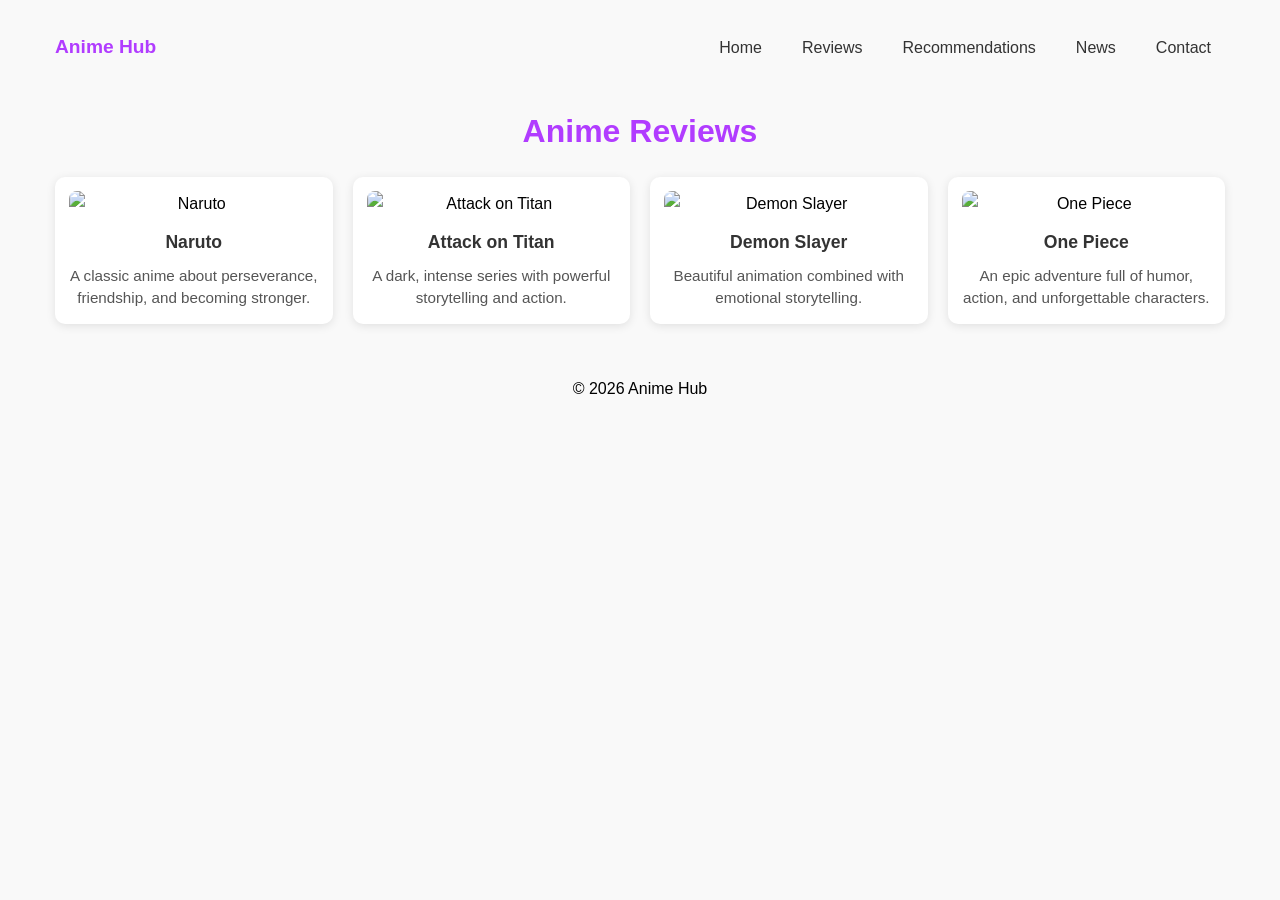
==== reviews.html @ 61db5ef5 "Add files via upload" ====
<!DOCTYPE html>
<html lang="en">
<head>
  <meta charset="UTF-8">
  <meta name="viewport" content="width=device-width, initial-scale=1.0">
  <title>Anime Hub - Reviews</title>
  <link rel="stylesheet" href="style.css">
</head>

<body>
  <div class="container">
    <header>
      <nav class="navbar">
        <h2 class="logo">Anime Hub</h2>

        <div class="nav-links">
          <a href="index.html">Home</a>
          <a href="reviews.html">Reviews</a>
          <a href="recommendations.html">Recommendations</a>
          <a href="news.html">News</a>
          <a href="contact.html">Contact</a>
        </div>
      </nav>
    </header>

    <main>
      <h1 class="page-title">Anime Reviews</h1>

      <section class="reviews-container">

        <div class="review-card">
          <img src="images/Naruto.jpg" alt="Naruto">
          <h3>Naruto</h3>
          <p>A classic anime about perseverance, friendship, and becoming stronger.</p>
        </div>

        <div class="review-card">
          <img src="images/Attack%20on%20Titan.jpg" alt="Attack on Titan">
          <h3>Attack on Titan</h3>
          <p>A dark, intense series with powerful storytelling and action.</p>
        </div>

        <div class="review-card">
          <img src="images/Demon%20Slayer%20Home.jpg" alt="Demon Slayer">
          <h3>Demon Slayer</h3>
          <p>Beautiful animation combined with emotional storytelling.</p>
        </div>

        <div class="review-card">
          <img src="images/One%20Piece.png" alt="One Piece">
          <h3>One Piece</h3>
          <p>An epic adventure full of humor, action, and unforgettable characters.</p>
        </div>

      </section>
    </main>
  </div>

  <footer>© 2026 Anime Hub</footer>
</body>
</html>
---- style.css ----
/* Reset */
* {
  margin: 0;
  padding: 0;
  box-sizing: border-box;
}

/* Body */
body {
  font-family: Arial, sans-serif;
  line-height: 1.6;
  background-color: #f9f9f9;
}

/* Container */
.container {
  width: 100%;
  max-width: 1200px;
  margin: auto;
  padding: 15px;
}

/* NAVIGATION */
.navbar {
  display: flex;
  justify-content: space-between;
  align-items: center;
  flex-wrap: wrap;
  gap: 10px;
  padding: 10px 0 15px;
}

.logo {
  color: #b13cff;
  font-size: 1.2rem;
}

.nav-links {
  display: flex;
  gap: 12px;
  flex-wrap: wrap;
  justify-content: flex-end;
}

.nav-links a {
  text-decoration: none;
  color: #333;
  padding: 10px 14px;
  border-radius: 8px;
  transition: 0.3s;
  white-space: nowrap;
}

.nav-links a:hover {
  background-color: #b13cff;
  color: white;
}

/* MAIN */
.home h1,
.page-title {
  text-align: center;
  color: #b13cff;
  margin: 20px 0;
}

.intro {
  text-align: center;
  margin-bottom: 20px;
  font-size: 1.1rem;
  padding: 0 10px;
}

main {
  width: 100%;
}

/* ANIME GRID */
.anime-row,
.reviews-container {
  display: grid;
  grid-template-columns: repeat(4, 1fr);
  gap: 20px;
}

.anime-card,
.review-card {
  background: white;
  padding: 14px;
  text-align: center;
  border-radius: 10px;
  box-shadow: 0 2px 10px rgba(0,0,0,0.1);
}

.anime-card img,
.review-card img {
  width: 100%;
  height: auto;
  border-radius: 8px;
  display: block;
}

.anime-card p,
.review-card h3 {
  margin-top: 12px;
  color: #333;
}

.review-card h3 {
  font-size: 1.1rem;
}

.review-card p {
  margin-top: 8px;
  font-size: 0.95rem;
  color: #555;
  line-height: 1.5;
}

/* FOOTER */
footer {
  text-align: center;
  padding: 12px;
  margin-top: 25px;
}

/* ✅ TABLET */
@media (max-width: 768px) {
  .anime-row {
    grid-template-columns: repeat(2, 1fr);
  }

  .nav-links {
    justify-content: center;
    width: 100%;
    margin-top: 10px;
  }
}

/* ✅ MOBILE */
@media (max-width: 480px) {
  .anime-row,
  .reviews-container {
    grid-template-columns: 1fr;
  }

  .navbar {
    flex-direction: column;
    align-items: stretch;
  }

  .nav-links {
    flex-direction: column;
    align-items: stretch;
    width: 100%;
  }

  .nav-links a {
    width: 100%;
    text-align: center;
    padding: 12px 0;
  }

  .intro {
    font-size: 1rem;
    padding: 0 10px;
  }
}
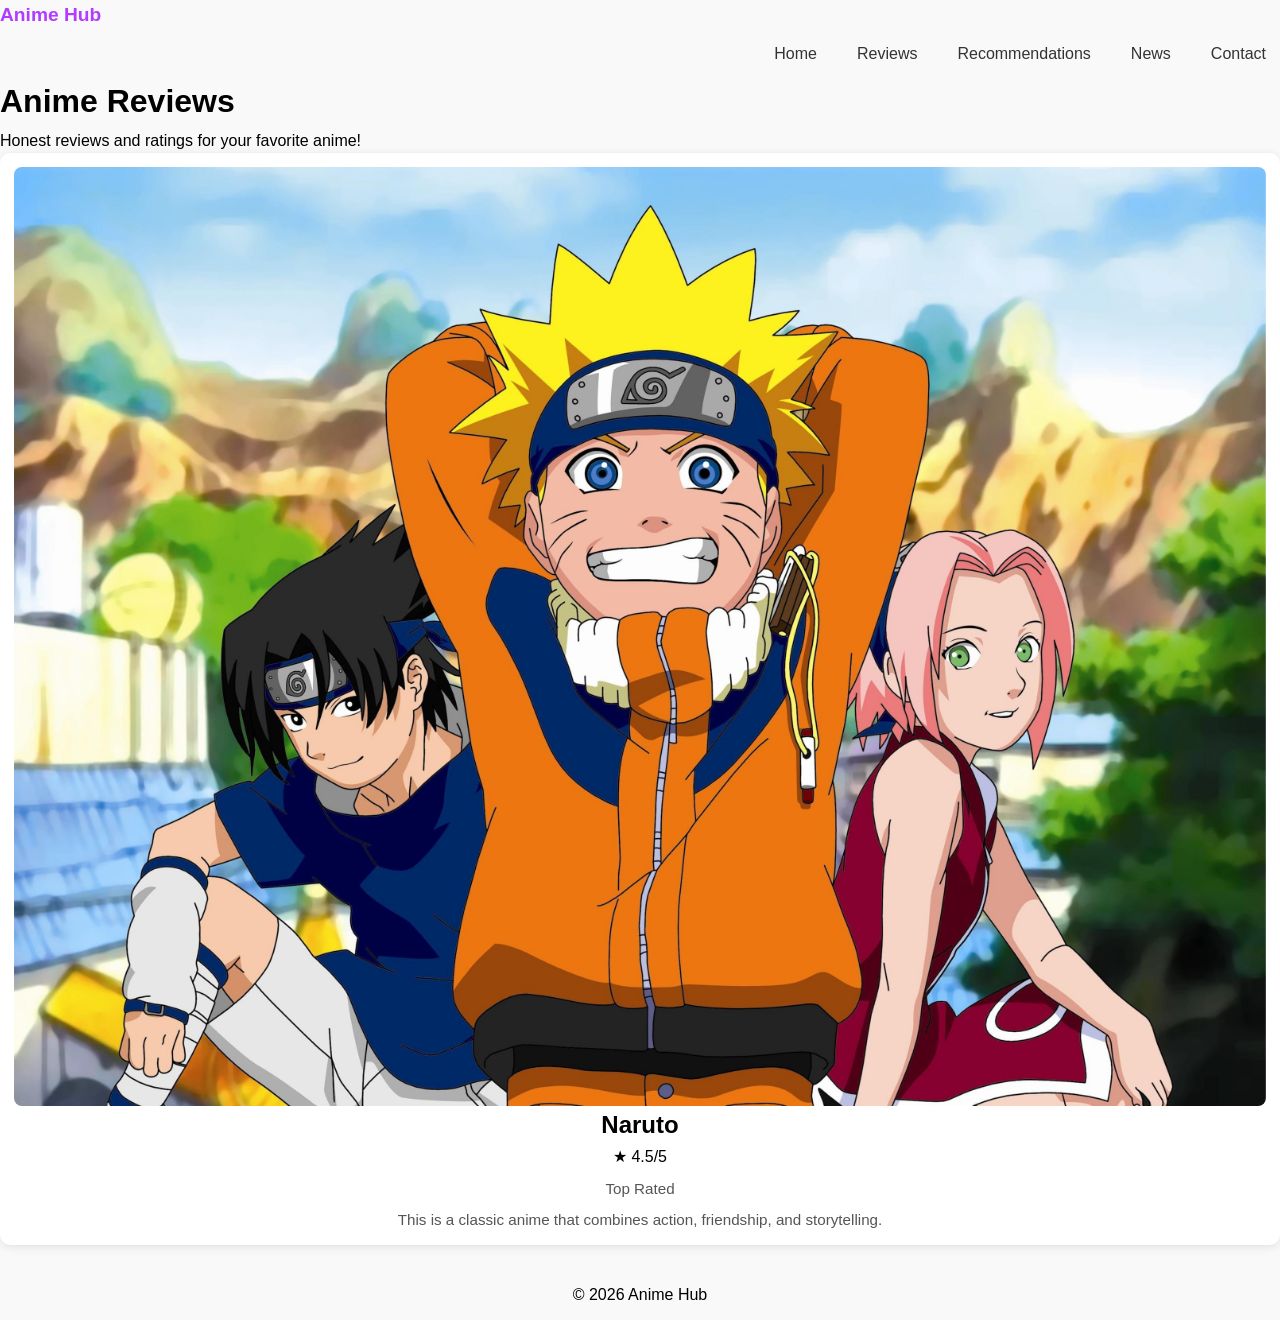
==== commit a381d83f: "Refactor reviews.html for improved layout and responsiveness Updated the reviews page layout and add" ====
--- a/reviews.html
+++ b/reviews.html
@@ -2,60 +2,62 @@
 <html lang="en">
 <head>
   <meta charset="UTF-8">
+  <title>Anime Hub - Reviews</title>
+
+  <!-- ✅ Responsive fix -->
   <meta name="viewport" content="width=device-width, initial-scale=1.0">
-  <title>Anime Hub - Reviews</title>
+
   <link rel="stylesheet" href="style.css">
 </head>
 
 <body>
-  <div class="container">
-    <header>
-      <nav class="navbar">
-        <h2 class="logo">Anime Hub</h2>
 
-        <div class="nav-links">
-          <a href="index.html">Home</a>
-          <a href="reviews.html">Reviews</a>
-          <a href="recommendations.html">Recommendations</a>
-          <a href="news.html">News</a>
-          <a href="contact.html">Contact</a>
+<header>
+  <nav class="nav">
+    <h2 class="logo">Anime Hub</h2>
+
+    <div class="nav-links">
+      <a href="index.html">Home</a>
+      <a href="reviews.html">Reviews</a>
+      <a href="recommendations.html">Recommendations</a>
+      <a href="news.html">News</a>
+      <a href="contact.html">Contact</a>
+    </div>
+  </nav>
+</header>
+
+<main class="page">
+  <h1>Anime Reviews</h1>
+  <p class="subtitle">
+    Honest reviews and ratings for your favorite anime!
+  </p>
+
+  <section class="review-list">
+
+    <!-- Review Card -->
+    <article class="review-card">
+      <div class="review-card-left">
+        <img class="review-image" src="Naruto.jpg" alt="Naruto">
+        <div>
+          <h2>Naruto</h2>
+          <div class="review-score">★ 4.5/5</div>
+          <p class="review-badge top-rated">Top Rated</p>
         </div>
-      </nav>
-    </header>
+      </div>
 
-    <main>
-      <h1 class="page-title">Anime Reviews</h1>
+      <div class="review-details">
+        <p class="review-text">
+          This is a classic anime that combines action, friendship, and storytelling.
+        </p>
+      </div>
+    </article>
 
-      <section class="reviews-container">
+    <!-- Repeat cards (same structure works responsively) -->
 
-        <div class="review-card">
-          <img src="images/Naruto.jpg" alt="Naruto">
-          <h3>Naruto</h3>
-          <p>A classic anime about perseverance, friendship, and becoming stronger.</p>
-        </div>
+  </section>
+</main>
 
-        <div class="review-card">
-          <img src="images/Attack%20on%20Titan.jpg" alt="Attack on Titan">
-          <h3>Attack on Titan</h3>
-          <p>A dark, intense series with powerful storytelling and action.</p>
-        </div>
+<footer>© 2026 Anime Hub</footer>
 
-        <div class="review-card">
-          <img src="images/Demon%20Slayer%20Home.jpg" alt="Demon Slayer">
-          <h3>Demon Slayer</h3>
-          <p>Beautiful animation combined with emotional storytelling.</p>
-        </div>
-
-        <div class="review-card">
-          <img src="images/One%20Piece.png" alt="One Piece">
-          <h3>One Piece</h3>
-          <p>An epic adventure full of humor, action, and unforgettable characters.</p>
-        </div>
-
-      </section>
-    </main>
-  </div>
-
-  <footer>© 2026 Anime Hub</footer>
 </body>
-</html>+</html>
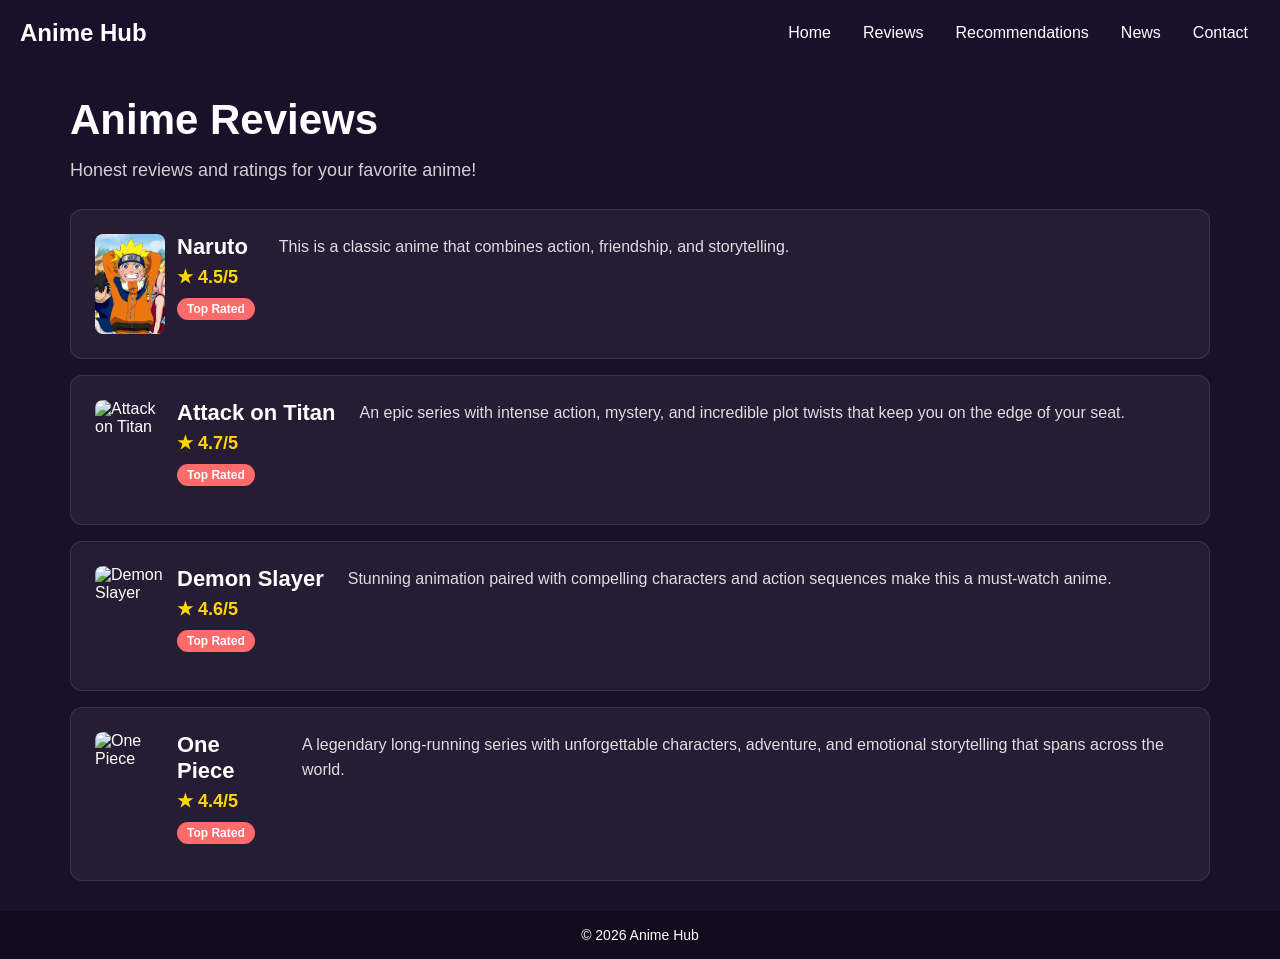
==== commit 8dc0e280: "Enhance mobile responsiveness for all screen sizes and add more review content" ====
--- a/reviews.html
+++ b/reviews.html
@@ -1,63 +1,114 @@
-<!DOCTYPE html>
-<html lang="en">
-<head>
-  <meta charset="UTF-8">
-  <title>Anime Hub - Reviews</title>
-
-  <!-- ✅ Responsive fix -->
-  <meta name="viewport" content="width=device-width, initial-scale=1.0">
-
-  <link rel="stylesheet" href="style.css">
-</head>
-
-<body>
-
-<header>
-  <nav class="nav">
-    <h2 class="logo">Anime Hub</h2>
-
-    <div class="nav-links">
-      <a href="index.html">Home</a>
-      <a href="reviews.html">Reviews</a>
-      <a href="recommendations.html">Recommendations</a>
-      <a href="news.html">News</a>
-      <a href="contact.html">Contact</a>
-    </div>
-  </nav>
-</header>
-
-<main class="page">
-  <h1>Anime Reviews</h1>
-  <p class="subtitle">
-    Honest reviews and ratings for your favorite anime!
-  </p>
-
-  <section class="review-list">
-
-    <!-- Review Card -->
-    <article class="review-card">
-      <div class="review-card-left">
-        <img class="review-image" src="Naruto.jpg" alt="Naruto">
-        <div>
-          <h2>Naruto</h2>
-          <div class="review-score">★ 4.5/5</div>
-          <p class="review-badge top-rated">Top Rated</p>
-        </div>
-      </div>
-
-      <div class="review-details">
-        <p class="review-text">
-          This is a classic anime that combines action, friendship, and storytelling.
-        </p>
-      </div>
-    </article>
-
-    <!-- Repeat cards (same structure works responsively) -->
-
-  </section>
-</main>
-
-<footer>© 2026 Anime Hub</footer>
-
-</body>
-</html>
+<!DOCTYPE html>
+<html lang="en">
+<head>
+  <meta charset="UTF-8">
+  <meta name="viewport" content="width=device-width, initial-scale=1.0, viewport-fit=cover">
+  <meta name="description" content="Anime Hub - Honest reviews and ratings for your favorite anime.">
+  <title>Anime Hub - Reviews</title>
+
+  <link rel="stylesheet" href="style.css">
+</head>
+
+<body>
+
+  <header>
+    <nav class="nav">
+      <h2 class="logo">Anime Hub</h2>
+
+      <div class="nav-links">
+        <a href="index.html">Home</a>
+        <a href="reviews.html">Reviews</a>
+        <a href="recommendations.html">Recommendations</a>
+        <a href="news.html">News</a>
+        <a href="contact.html">Contact</a>
+      </div>
+    </nav>
+  </header>
+
+  <main class="page">
+    <h1>Anime Reviews</h1>
+    <p class="subtitle">
+      Honest reviews and ratings for your favorite anime!
+    </p>
+
+    <section class="review-list">
+
+      <!-- Review Card -->
+      <article class="review-card">
+        <div class="review-card-left">
+          <img class="review-image" src="Naruto.jpg" alt="Naruto">
+          <div>
+            <h2>Naruto</h2>
+            <div class="review-score">★ 4.5/5</div>
+            <p class="review-badge top-rated">Top Rated</p>
+          </div>
+        </div>
+
+        <div class="review-details">
+          <p class="review-text">
+            This is a classic anime that combines action, friendship, and storytelling.
+          </p>
+        </div>
+      </article>
+
+      <!-- Review Card -->
+      <article class="review-card">
+        <div class="review-card-left">
+          <img class="review-image" src="Attack-on-Titan.jpg" alt="Attack on Titan">
+          <div>
+            <h2>Attack on Titan</h2>
+            <div class="review-score">★ 4.7/5</div>
+            <p class="review-badge top-rated">Top Rated</p>
+          </div>
+        </div>
+
+        <div class="review-details">
+          <p class="review-text">
+            An epic series with intense action, mystery, and incredible plot twists that keep you on the edge of your seat.
+          </p>
+        </div>
+      </article>
+
+      <!-- Review Card -->
+      <article class="review-card">
+        <div class="review-card-left">
+          <img class="review-image" src="Demon-Slayer-Home.jpg" alt="Demon Slayer">
+          <div>
+            <h2>Demon Slayer</h2>
+            <div class="review-score">★ 4.6/5</div>
+            <p class="review-badge top-rated">Top Rated</p>
+          </div>
+        </div>
+
+        <div class="review-details">
+          <p class="review-text">
+            Stunning animation paired with compelling characters and action sequences make this a must-watch anime.
+          </p>
+        </div>
+      </article>
+
+      <!-- Review Card -->
+      <article class="review-card">
+        <div class="review-card-left">
+          <img class="review-image" src="One-Piece.png" alt="One Piece">
+          <div>
+            <h2>One Piece</h2>
+            <div class="review-score">★ 4.4/5</div>
+            <p class="review-badge top-rated">Top Rated</p>
+          </div>
+        </div>
+
+        <div class="review-details">
+          <p class="review-text">
+            A legendary long-running series with unforgettable characters, adventure, and emotional storytelling that spans across the world.
+          </p>
+        </div>
+      </article>
+
+    </section>
+  </main>
+
+  <footer>© 2026 Anime Hub</footer>
+
+</body>
+</html>
--- a/style.css
+++ b/style.css
@@ -1,168 +1,356 @@
-/* Reset */
-* {
-  margin: 0;
-  padding: 0;
-  box-sizing: border-box;
-}
-
-/* Body */
-body {
-  font-family: Arial, sans-serif;
-  line-height: 1.6;
-  background-color: #f9f9f9;
-}
-
-/* Container */
-.container {
-  width: 100%;
-  max-width: 1200px;
-  margin: auto;
-  padding: 15px;
-}
-
-/* NAVIGATION */
-.navbar {
-  display: flex;
-  justify-content: space-between;
-  align-items: center;
-  flex-wrap: wrap;
-  gap: 10px;
-  padding: 10px 0 15px;
-}
-
-.logo {
-  color: #b13cff;
-  font-size: 1.2rem;
-}
-
-.nav-links {
-  display: flex;
-  gap: 12px;
-  flex-wrap: wrap;
-  justify-content: flex-end;
-}
-
-.nav-links a {
-  text-decoration: none;
-  color: #333;
-  padding: 10px 14px;
-  border-radius: 8px;
-  transition: 0.3s;
-  white-space: nowrap;
-}
-
-.nav-links a:hover {
-  background-color: #b13cff;
-  color: white;
-}
-
-/* MAIN */
-.home h1,
-.page-title {
-  text-align: center;
-  color: #b13cff;
-  margin: 20px 0;
-}
-
-.intro {
-  text-align: center;
-  margin-bottom: 20px;
-  font-size: 1.1rem;
-  padding: 0 10px;
-}
-
-main {
-  width: 100%;
-}
-
-/* ANIME GRID */
-.anime-row,
-.reviews-container {
-  display: grid;
-  grid-template-columns: repeat(4, 1fr);
-  gap: 20px;
-}
-
-.anime-card,
-.review-card {
-  background: white;
-  padding: 14px;
-  text-align: center;
-  border-radius: 10px;
-  box-shadow: 0 2px 10px rgba(0,0,0,0.1);
-}
-
-.anime-card img,
-.review-card img {
-  width: 100%;
-  height: auto;
-  border-radius: 8px;
-  display: block;
-}
-
-.anime-card p,
-.review-card h3 {
-  margin-top: 12px;
-  color: #333;
-}
-
-.review-card h3 {
-  font-size: 1.1rem;
-}
-
-.review-card p {
-  margin-top: 8px;
-  font-size: 0.95rem;
-  color: #555;
-  line-height: 1.5;
-}
-
-/* FOOTER */
-footer {
-  text-align: center;
-  padding: 12px;
-  margin-top: 25px;
-}
-
-/* ✅ TABLET */
-@media (max-width: 768px) {
-  .anime-row {
-    grid-template-columns: repeat(2, 1fr);
-  }
-
-  .nav-links {
-    justify-content: center;
-    width: 100%;
-    margin-top: 10px;
-  }
-}
-
-/* ✅ MOBILE */
-@media (max-width: 480px) {
-  .anime-row,
-  .reviews-container {
-    grid-template-columns: 1fr;
-  }
-
-  .navbar {
-    flex-direction: column;
-    align-items: stretch;
-  }
-
-  .nav-links {
-    flex-direction: column;
-    align-items: stretch;
-    width: 100%;
-  }
-
-  .nav-links a {
-    width: 100%;
-    text-align: center;
-    padding: 12px 0;
-  }
-
-  .intro {
-    font-size: 1rem;
-    padding: 0 10px;
-  }
-}+/* RESET */
+* {
+  box-sizing: border-box;
+}
+
+body {
+  margin: 0;
+  padding: 0;
+  font-family: Arial, sans-serif;
+  background-color: #1b1029;
+  color: white;
+  min-height: 100vh;
+  display: flex;
+  flex-direction: column;
+}
+
+/* NAVBAR */
+.nav {
+  display: flex;
+  flex-wrap: wrap;
+  justify-content: space-between;
+  align-items: center;
+  background-color: #1a102b;
+  padding: 12px 16px;
+  gap: 16px;
+}
+
+.logo {
+  font-size: clamp(18px, 5vw, 24px);
+  margin: 0;
+  white-space: nowrap;
+}
+
+.nav-links {
+  display: flex;
+  flex-wrap: wrap;
+  gap: 8px;
+  justify-content: flex-end;
+}
+
+.nav a {
+  color: white;
+  text-decoration: none;
+  padding: 8px 12px;
+  font-size: clamp(12px, 2.5vw, 16px);
+  border-radius: 8px;
+  transition: background-color 0.3s ease;
+  white-space: nowrap;
+}
+
+.nav a:hover {
+  background-color: #b13cff;
+}
+
+/* HOME PAGE */
+.home {
+  padding: 16px;
+  text-align: center;
+  flex: 1;
+}
+
+.title {
+  font-size: clamp(24px, 7vw, 48px);
+  margin: 16px 0;
+}
+
+.intro {
+  font-size: clamp(14px, 3vw, 20px);
+  max-width: 100%;
+  margin: 16px auto 20px;
+  padding: 0 12px;
+  line-height: 1.6;
+}
+
+/* GRID SYSTEM */
+.anime-grid {
+  display: grid;
+  grid-template-columns: repeat(auto-fit, minmax(120px, 1fr));
+  gap: 16px;
+  margin: 20px 0;
+  padding: 0 8px;
+}
+
+.anime-card {
+  text-align: center;
+  cursor: pointer;
+  transition: transform 0.3s ease;
+}
+
+.anime-card:hover {
+  transform: translateY(-8px);
+}
+
+.anime-card img {
+  width: 100%;
+  max-width: 200px;
+  aspect-ratio: 3 / 4;
+  object-fit: cover;
+  border-radius: 12px;
+  display: block;
+  margin: 0 auto;
+  box-shadow: 0 4px 12px rgba(0, 0, 0, 0.3);
+}
+
+.anime-card p {
+  font-size: clamp(12px, 2.5vw, 18px);
+  margin-top: 10px;
+  font-weight: 500;
+  line-height: 1.3;
+}
+
+/* PAGE CONTAINER */
+.page {
+  width: 100%;
+  max-width: 100%;
+  margin: 0 auto;
+  padding: 16px;
+  flex: 1;
+}
+
+.page h1 {
+  font-size: clamp(24px, 6vw, 42px);
+  margin: 0 0 12px 0;
+}
+
+.subtitle {
+  font-size: clamp(14px, 2.5vw, 18px);
+  margin: 0 0 24px 0;
+  line-height: 1.6;
+  color: rgba(255, 255, 255, 0.8);
+}
+
+/* REVIEWS */
+.review-list {
+  display: flex;
+  flex-direction: column;
+  gap: 16px;
+}
+
+.review-card {
+  display: flex;
+  flex-direction: column;
+  gap: 12px;
+  padding: 16px;
+  background: rgba(255, 255, 255, 0.05);
+  border-radius: 12px;
+  border: 1px solid rgba(255, 255, 255, 0.1);
+  transition: background 0.3s ease;
+}
+
+.review-card:hover {
+  background: rgba(255, 255, 255, 0.08);
+}
+
+.review-card-left {
+  display: flex;
+  gap: 12px;
+  align-items: flex-start;
+}
+
+.review-card-left img {
+  width: 70px;
+  height: 100px;
+  min-width: 70px;
+  object-fit: cover;
+  border-radius: 8px;
+}
+
+.review-card-left > div {
+  flex: 1;
+  text-align: left;
+}
+
+.review-card-left h2 {
+  font-size: clamp(16px, 3vw, 22px);
+  margin: 0 0 6px 0;
+}
+
+.review-score {
+  font-size: clamp(14px, 2.5vw, 18px);
+  color: #ffd700;
+  font-weight: bold;
+  margin: 4px 0;
+}
+
+.review-badge {
+  display: inline-block;
+  padding: 4px 10px;
+  border-radius: 20px;
+  font-size: 12px;
+  font-weight: bold;
+  margin-top: 6px;
+}
+
+.top-rated {
+  background-color: #ff6b6b;
+  color: white;
+}
+
+.review-details {
+  text-align: left;
+}
+
+.review-text {
+  font-size: clamp(13px, 2.2vw, 16px);
+  line-height: 1.6;
+  margin: 0;
+  color: rgba(255, 255, 255, 0.85);
+}
+
+/* GLOBAL IMAGE FIX */
+img {
+  max-width: 100%;
+  height: auto;
+  display: block;
+}
+
+/* FOOTER */
+footer {
+  text-align: center;
+  padding: 16px;
+  font-size: clamp(12px, 2vw, 14px);
+  background-color: rgba(0, 0, 0, 0.3);
+  margin-top: auto;
+  width: 100%;
+}
+
+/* ✅ SMALL MOBILE (320px - 480px) */
+@media (max-width: 480px) {
+  .nav {
+    flex-direction: column;
+    align-items: stretch;
+    padding: 10px;
+  }
+
+  .logo {
+    text-align: center;
+    width: 100%;
+  }
+
+  .nav-links {
+    flex-direction: column;
+    width: 100%;
+    gap: 6px;
+  }
+
+  .nav a {
+    width: 100%;
+    text-align: center;
+    padding: 10px 8px;
+  }
+
+  .home {
+    padding: 12px;
+  }
+
+  .anime-grid {
+    grid-template-columns: repeat(auto-fit, minmax(100px, 1fr));
+    gap: 12px;
+    padding: 0;
+  }
+
+  .review-card-left {
+    flex-direction: column;
+    align-items: center;
+    text-align: center;
+  }
+
+  .review-card-left img {
+    width: 80px;
+    height: 120px;
+  }
+
+  .review-card-left h2,
+  .review-details {
+    text-align: center;
+  }
+
+  .review-text {
+    text-align: center;
+  }
+
+  .page {
+    padding: 12px;
+  }
+}
+
+/* ✅ MEDIUM MOBILE (481px - 768px) */
+@media (min-width: 481px) and (max-width: 768px) {
+  .nav {
+    padding: 12px;
+  }
+
+  .nav-links {
+    gap: 10px;
+  }
+
+  .anime-grid {
+    grid-template-columns: repeat(auto-fit, minmax(130px, 1fr));
+    gap: 16px;
+  }
+
+  .review-card {
+    flex-direction: row;
+  }
+
+  .review-card-left {
+    flex-direction: column;
+    align-items: center;
+    text-align: center;
+    min-width: 150px;
+  }
+}
+
+/* ✅ TABLET (769px - 1024px) */
+@media (min-width: 769px) and (max-width: 1024px) {
+  .anime-grid {
+    grid-template-columns: repeat(auto-fit, minmax(140px, 1fr));
+    gap: 20px;
+  }
+
+  .review-card {
+    flex-direction: row;
+    gap: 20px;
+  }
+}
+
+/* ✅ DESKTOP (1025px+) */
+@media (min-width: 1025px) {
+  .nav {
+    padding: 16px 20px;
+  }
+
+  .home {
+    padding: 30px;
+  }
+
+  .anime-grid {
+    grid-template-columns: repeat(auto-fit, minmax(160px, 1fr));
+    gap: 24px;
+    max-width: 1200px;
+    margin: 30px auto;
+  }
+
+  .page {
+    max-width: 1200px;
+    margin: 0 auto;
+    padding: 30px;
+  }
+
+  .review-card {
+    flex-direction: row;
+    gap: 24px;
+    padding: 24px;
+  }
+}
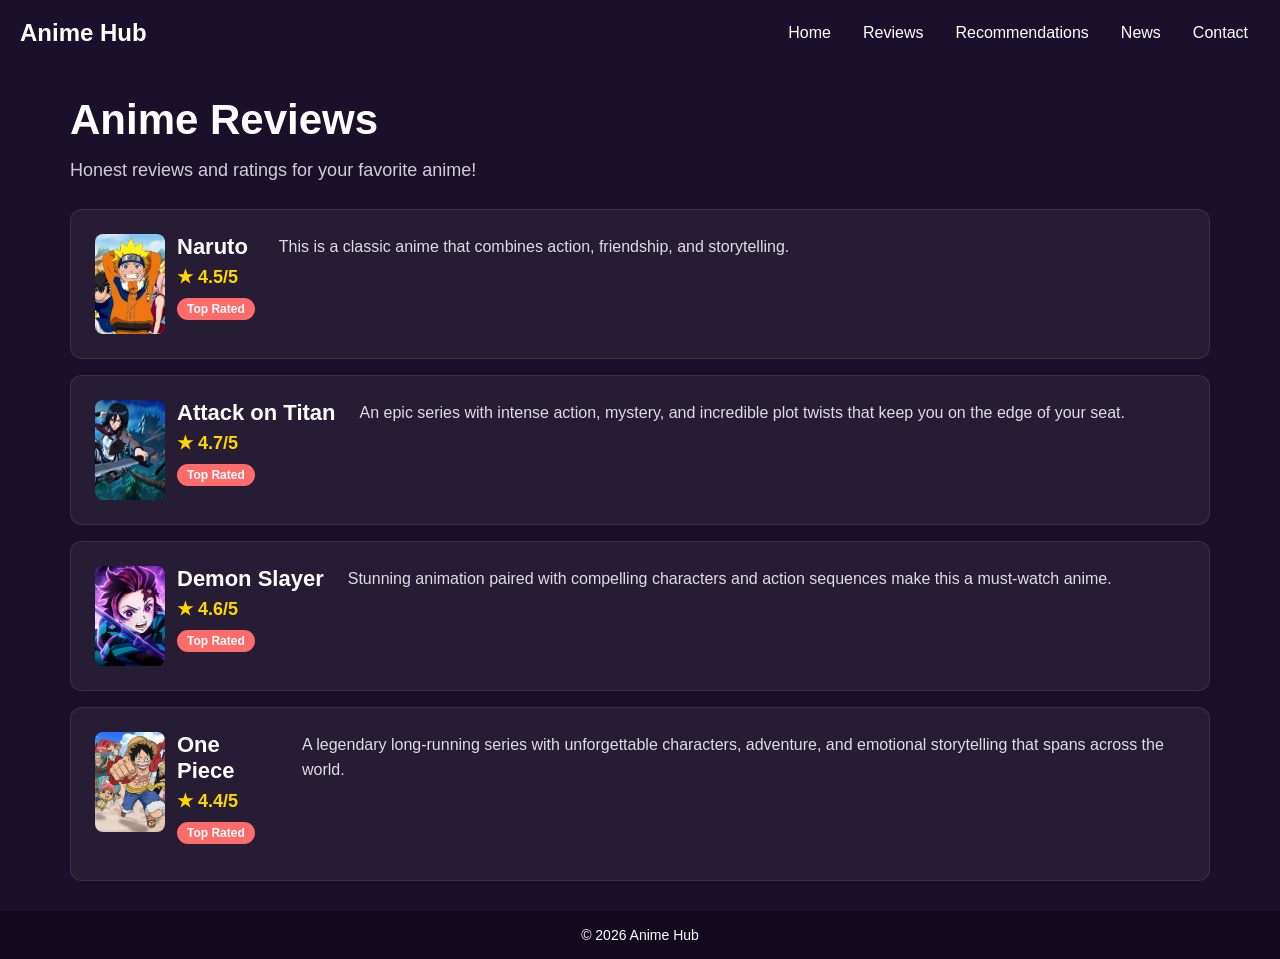
==== commit d90a8faa: "Fix image filenames in reviews.html to match actual files in repository" ====
--- a/reviews.html
+++ b/reviews.html
@@ -54,7 +54,7 @@
       <!-- Review Card -->
       <article class="review-card">
         <div class="review-card-left">
-          <img class="review-image" src="Attack-on-Titan.jpg" alt="Attack on Titan">
+          <img class="review-image" src="Attack on Titan.jpg" alt="Attack on Titan">
           <div>
             <h2>Attack on Titan</h2>
             <div class="review-score">★ 4.7/5</div>
@@ -72,7 +72,7 @@
       <!-- Review Card -->
       <article class="review-card">
         <div class="review-card-left">
-          <img class="review-image" src="Demon-Slayer-Home.jpg" alt="Demon Slayer">
+          <img class="review-image" src="Demon Slayer Home.jpg" alt="Demon Slayer">
           <div>
             <h2>Demon Slayer</h2>
             <div class="review-score">★ 4.6/5</div>
@@ -90,7 +90,7 @@
       <!-- Review Card -->
       <article class="review-card">
         <div class="review-card-left">
-          <img class="review-image" src="One-Piece.png" alt="One Piece">
+          <img class="review-image" src="One Piece.png" alt="One Piece">
           <div>
             <h2>One Piece</h2>
             <div class="review-score">★ 4.4/5</div>
